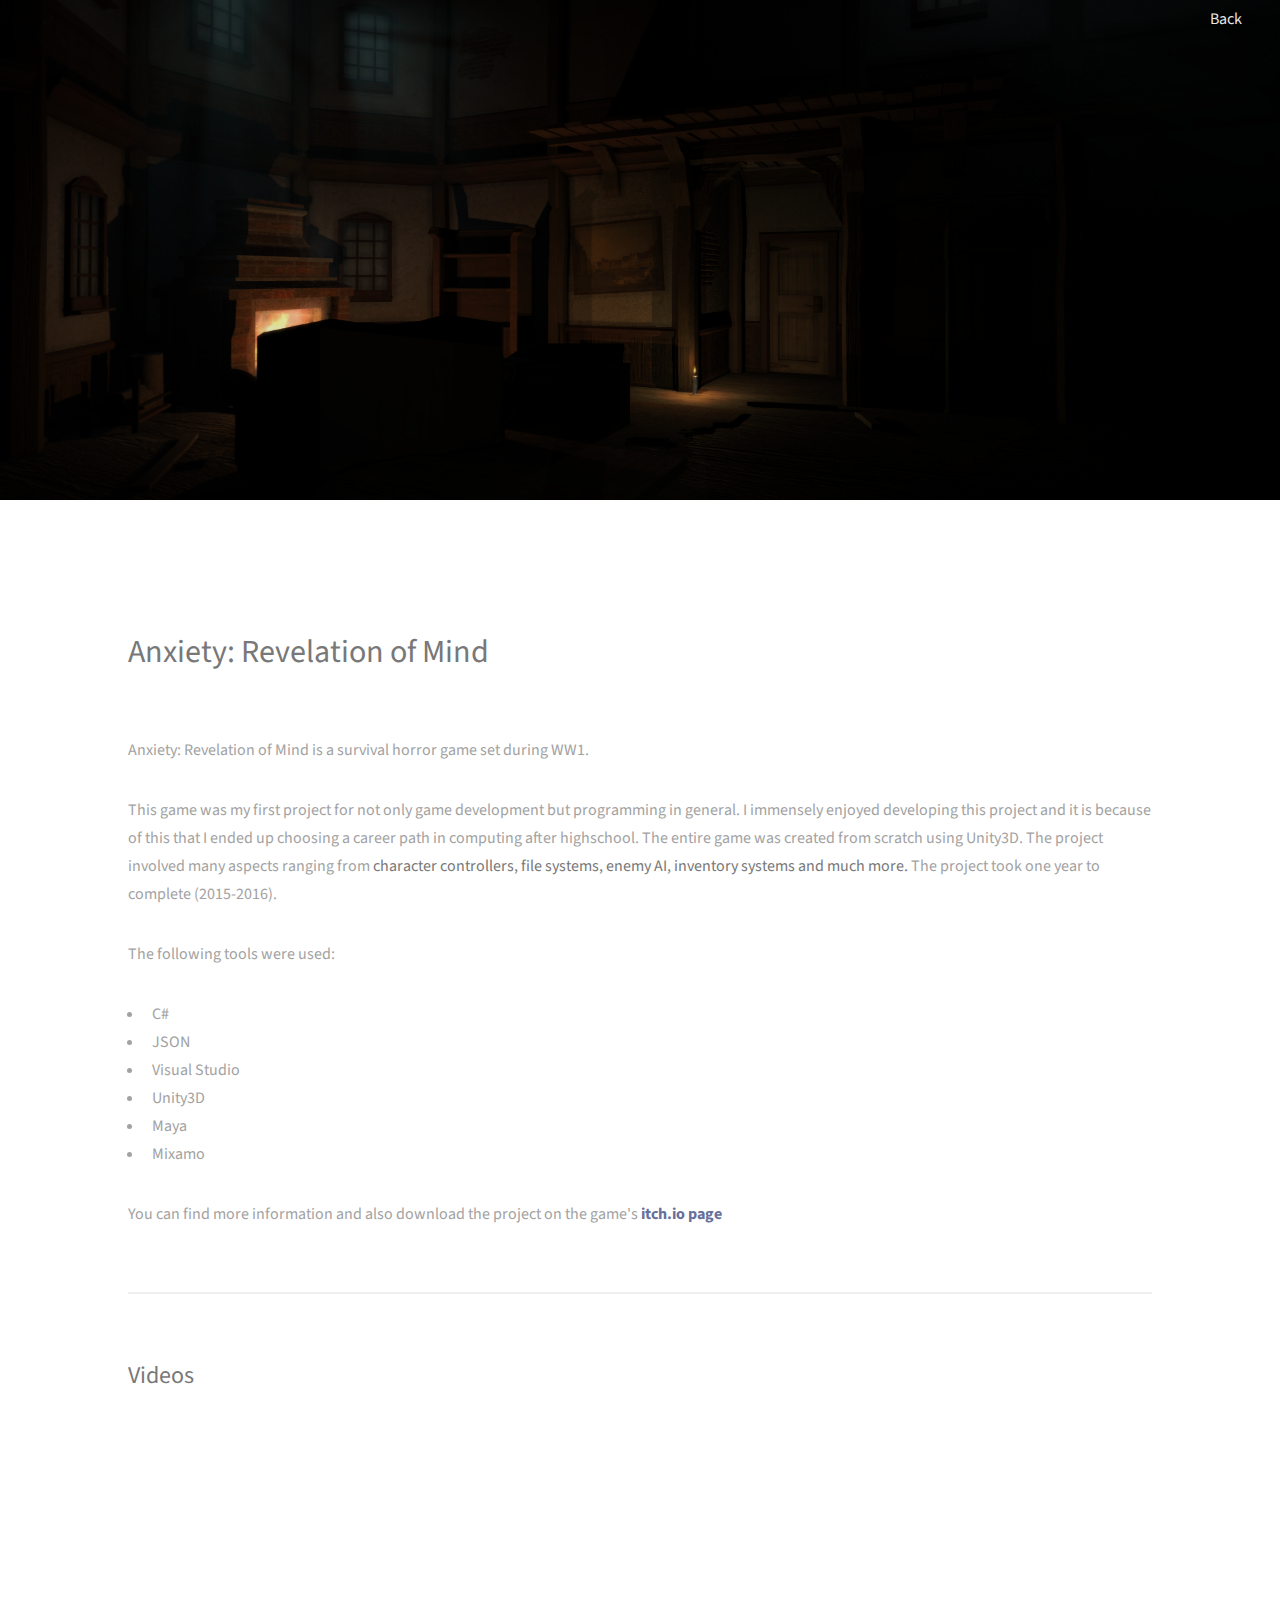
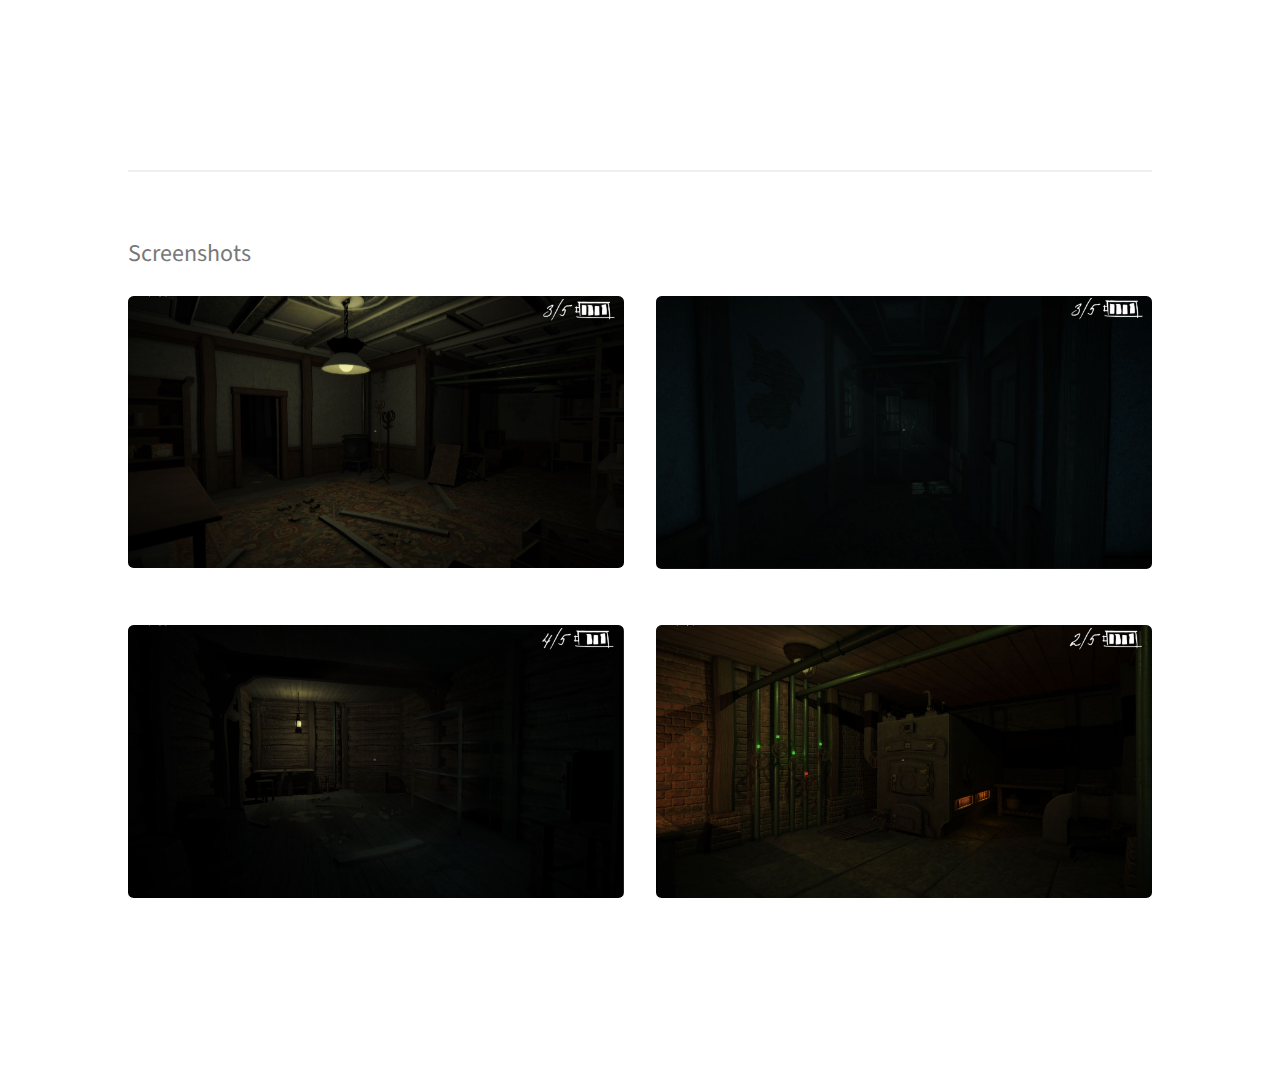
==== project_anxiety_game.html @ ed51b679 "first commit" ====
<!DOCTYPE HTML>
<html>
	<head>
		<title>Jason Rising | Anxiety Revelation of Mind</title>
		<link rel="icon" href="images/icon.png">
		<meta charset="utf-8" />
		<meta name="viewport" content="width=device-width, initial-scale=1, user-scalable=no" />
		<link rel="stylesheet" href="assets/css/main.css" />
		<noscript><link rel="stylesheet" href="assets/css/noscript.css" /></noscript>
	</head>

	<div id="topright">
		<a href="index.html" class="btn-back">Back</a>
	</div>

	<body class="is-preload">
		<!-- Wrapper -->
		<header id="header-project" style="background-image: url(images/projects/anxiety_banner.png);">
		</header>
			<div id="wrapper">
				<!-- Main -->
					<div id="main-project">
						<div class="inner">
							<h1>Anxiety: Revelation of Mind</h1>
							<span class="image main"><img src="images/pic13.jpg" alt="" /></span>
							<p>Anxiety: Revelation of Mind is a survival horror game set during WW1.</p>
							<p>This game was my first project for not only game development but programming in general. I immensely enjoyed developing this project and it is because of this that I ended up choosing a career path in computing after highschool. The entire game was created from scratch using Unity3D. The project involved many aspects ranging from <b>character controllers, file systems, enemy AI, inventory systems and much more.</b> The project took one year to complete (2015-2016).</p>
							<p>The following tools were used:</p>
							<ul>
								<li>C#</li>
								<li>JSON</li>
								<li>Visual Studio</li>
								<li>Unity3D</li>
								<li>Maya</li>
								<li>Mixamo</li>
							</ul>
							<p>You can find more information and also download the project on the game's <a class="link" href="https://sketch-729432.itch.io/anxiety-revelation-of-mind" >itch.io page</a></p>
							<!-- <iframe frameborder="0" src="https://itch.io/embed/170230?border_width=0&amp;fg_color=787878&amp;link_color=854848"  class="itchio-link"></iframe><a href="https://sketch-729432.itch.io/anxiety-revelation-of-mind"></a></iframe> -->
						</div>
						<section id="two">
							<h2>Videos</h2>
							<div class="grid">
								<div class="iframe-container">
										<iframe
										src="https://www.youtube.com/embed/OoUvYfuNVuo" 
										frameborder="0" 
										allow="accelerometer; autoplay; encrypted-media; gyroscope; picture-in-picture" 
										allowfullscreen>
									</iframe>	
								</div>
								<div class="iframe-container">
									<iframe
									src="https://www.youtube.com/embed/cVKqRjbJ4i8" 
									frameborder="0" 
									allow="accelerometer; autoplay; encrypted-media; gyroscope; picture-in-picture" 
									allowfullscreen>
								</iframe>	
							</div>
							</div>
						</section>

						<section id="two-view">
							<h2>Screenshots</h2>
							<div class="row">
								<article class="col-6 col-12-xsmall work-item">
									<a href="images/projects/anxiety_img1.jpg" class="image fit thumb"><img src="images/projects/anxiety_img1.jpg" alt="" /></a>
								</article>
								<article class="col-6 col-12-xsmall work-item">
									<a href="images/projects/anxiety_img2.jpg" class="image fit thumb"><img src="images/projects/anxiety_img2.jpg" alt="" /></a>
								</article>
								<article class="col-6 col-12-xsmall work-item">
									<a href="images/projects/anxiety_img3.jpg" class="image fit thumb"><img src="images/projects/anxiety_img3.jpg" alt="" /></a>
								</article>
								<article class="col-6 col-12-xsmall work-item">
									<a href="images/projects/anxiety_img4.jpg" class="image fit thumb"><img src="images/projects/anxiety_img4.jpg" alt="" /></a>
								</article>
							</div>
						</section>

					</div>


	<!-- Scripts -->
	<script src="assets/js/jquery.min.js"></script>
	<script src="assets/js/jquery.poptrox.min.js"></script>
	<script src="assets/js/browser.min.js"></script>
	<script src="assets/js/breakpoints.min.js"></script>
	<script src="assets/js/util.js"></script>
	<script src="assets/js/main.js"></script>

	</body>
</html>
---- assets/css/main.css ----
@import url("fontawesome-all.min.css");
@import url("https://fonts.googleapis.com/css?family=Source+Sans+Pro:400,400italic");

/*
	Strata by HTML5 UP
	html5up.net | @ajlkn
	Free for personal and commercial use under the CCA 3.0 license (html5up.net/license)
*/

html, body, div, span, applet, object,
iframe, h1, h2, h3, h4, h5, h6, p, blockquote,
pre, a, abbr, acronym, address, big, cite,
code, del, dfn, em, img, ins, kbd, q, s, samp,
small, strike, strong, sub, sup, tt, var, b,
u, i, center, dl, dt, dd, ol, ul, li, fieldset,
form, label, legend, table, caption, tbody,
tfoot, thead, tr, th, td, article, aside,
canvas, details, embed, figure, figcaption,
footer, header, hgroup, menu, nav, output, ruby,
section, summary, time, mark, audio, video {
	margin: 0;
	padding: 0;
	border: 0;
	font-size: 100%;
	font: inherit;
	vertical-align: baseline;}

article, aside, details, figcaption, figure,
footer, header, hgroup, menu, nav, section {
	display: block;}

body {
	line-height: 1;
}

ol, ul {
	list-style: none;
}

blockquote, q {
	quotes: none;
}

	blockquote:before, blockquote:after, q:before, q:after {
		content: '';
		content: none;
	}

table {
	border-collapse: collapse;
	border-spacing: 0;
}

body {
	-webkit-text-size-adjust: none;
}

mark {
	background-color: transparent;
	color: inherit;
}

input::-moz-focus-inner {
	border: 0;
	padding: 0;
}

input, select, textarea {
	-moz-appearance: none;
	-webkit-appearance: none;
	-ms-appearance: none;
	appearance: none;
}

/* Basic */

	html {
		box-sizing: border-box;
	}

	*, *:before, *:after {
		box-sizing: inherit;
	}

	body {
		background: #fff;
	}

		body.is-preload *, body.is-preload *:before, body.is-preload *:after {
			-moz-animation: none !important;
			-webkit-animation: none !important;
			-ms-animation: none !important;
			animation: none !important;
			-moz-transition: none !important;
			-webkit-transition: none !important;
			-ms-transition: none !important;
			transition: none !important;
		}

	body, input, select, textarea {
		color: #a2a2a2;
		font-family: "Source Sans Pro", Helvetica, sans-serif;
		font-size: 16pt;
		font-weight: 400;
		line-height: 1.75em;
	}

	a {
		-moz-transition: color 0.2s ease-in-out, border-color 0.2s ease-in-out;
		-webkit-transition: color 0.2s ease-in-out, border-color 0.2s ease-in-out;
		-ms-transition: color 0.2s ease-in-out, border-color 0.2s ease-in-out;
		transition: color 0.2s ease-in-out, border-color 0.2s ease-in-out;
		border-bottom: dotted 1px;
		color: #49bf9d;
		text-decoration: none;
	}

		a:hover {
			border-bottom-color: transparent;
			color: #49bf9d !important;
			text-decoration: none;
		}

	strong, b {
		color: #787878;
		font-weight: 400;
	}

	em, i {
		font-style: italic;
	}

	p {
		margin: 0 0 2em 0;
	}

	h1, h2, h3, h4, h5, h6 {
		color: #787878;
		font-weight: 400;
		line-height: 1em;
		margin: 0 0 1em 0;
	}

		h1 a, h2 a, h3 a, h4 a, h5 a, h6 a {
			color: inherit;
			text-decoration: none;
		}

	h1 {
		font-size: 2em;
		line-height: 1.5em;
	}

	h2 {
		font-size: 1.5em;
		line-height: 1.5em;
	}

	h3 {
		font-size: 1.25em;
		line-height: 1.5em;
	}

	h4 {
		font-size: 1.1em;
		line-height: 1.5em;
	}

	h5 {
		font-size: 0.9em;
		line-height: 1.5em;
	}

	h6 {
		font-size: 0.7em;
		line-height: 1.5em;
	}

	sub {
		font-size: 0.8em;
		position: relative;
		top: 0.5em;
	}

	sup {
		font-size: 0.8em;
		position: relative;
		top: -0.5em;
	}

	hr {
		border: 0;
		border-bottom: solid 2px #efefef;
		margin: 2em 0;
	}

		hr.major {
			margin: 3em 0;
		}

	blockquote {
		border-left: solid 6px #efefef;
		font-style: italic;
		margin: 0 0 2em 0;
		padding: 0.5em 0 0.5em 1.5em;
	}

	code {
		background: #f7f7f7;
		border-radius: 0.35em;
		border: solid 2px #efefef;
		font-family: "Courier New", monospace;
		font-size: 0.9em;
		margin: 0 0.25em;
		padding: 0.25em 0.65em;
	}

	pre {
		-webkit-overflow-scrolling: touch;
		font-family: "Courier New", monospace;
		font-size: 0.9em;
		margin: 0 0 2em 0;
	}

		pre code {
			display: block;
			line-height: 1.75em;
			padding: 1em 1.5em;
			overflow-x: auto;
		}

	.align-left {
		text-align: left;
	}

	.align-center {
		text-align: center;
	}

	.align-right {
		text-align: right;
	}

/* Container */

	.container {
		margin: 0 auto;
		max-width: calc(100% - 4em);
		width: 100%;
	}

		.container.xsmall {
			width: 25%;
		}

		.container.small {
			width: 50%;
		}

		.container.medium {
			width: 75%;
		}

		.container.large {
			width: 125%;
		}

		.container.xlarge {
			width: 150%;
		}

		.container.max {
			width: 100%;
		}

		@media screen and (max-width: 980px) {

			.container {
				width: 100% !important;
				max-width: 100% !important;
			}

		}

		@media screen and (max-width: 480px) {

			.container {
				max-width: calc(100% - 3em);
			}

		}

/* Row */

	.row {
		display: flex;
		flex-wrap: wrap;
		box-sizing: border-box;
		align-items: stretch;
	}

		.row > * {
			box-sizing: border-box;
		}

		.row.gtr-uniform > * > :last-child {
			margin-bottom: 0;
		}

		.row.aln-left {
			justify-content: flex-start;
		}

		.row.aln-center {
			justify-content: center;
		}

		.row.aln-right {
			justify-content: flex-end;
		}

		.row.aln-top {
			align-items: flex-start;
		}

		.row.aln-middle {
			align-items: center;
		}

		.row.aln-bottom {
			align-items: flex-end;
		}

		.row > .imp {
			order: -1;
		}

		.row > .col-1 {
			width: 8.33333%;
		}

		.row > .off-1 {
			margin-left: 8.33333%;
		}

		.row > .col-2 {
			width: 16.66667%;
		}

		.row > .off-2 {
			margin-left: 16.66667%;
		}

		.row > .col-3 {
			width: 25%;
		}

		.row > .off-3 {
			margin-left: 25%;
		}

		.row > .col-4 {
			width: 33.33333%;
		}

		.row > .off-4 {
			margin-left: 33.33333%;
		}

		.row > .col-5 {
			width: 41.66667%;
		}

		.row > .off-5 {
			margin-left: 41.66667%;
		}

		.row > .col-6 {
			width: 50%;
		}

		.row > .off-6 {
			margin-left: 50%;
		}

		.row > .col-7 {
			width: 58.33333%;
		}

		.row > .off-7 {
			margin-left: 58.33333%;
		}

		.row > .col-8 {
			width: 66.66667%;
		}

		.row > .off-8 {
			margin-left: 66.66667%;
		}

		.row > .col-9 {
			width: 75%;
		}

		.row > .off-9 {
			margin-left: 75%;
		}

		.row > .col-10 {
			width: 83.33333%;
		}

		.row > .off-10 {
			margin-left: 83.33333%;
		}

		.row > .col-11 {
			width: 91.66667%;
		}

		.row > .off-11 {
			margin-left: 91.66667%;
		}

		.row > .col-12 {
			width: 100%;
		}

		.row > .off-12 {
			margin-left: 100%;
		}

		.row.gtr-0 {
			margin-top: 0;
			margin-left: 0em;
		}

			.row.gtr-0 > * {
				padding: 0 0 0 0em;
			}

			.row.gtr-0.gtr-uniform {
				margin-top: 0em;
			}

				.row.gtr-0.gtr-uniform > * {
					padding-top: 0em;
				}

		.row.gtr-25 {
			margin-top: 0;
			margin-left: -0.625em;
		}

			.row.gtr-25 > * {
				padding: 0 0 0 0.625em;
			}

			.row.gtr-25.gtr-uniform {
				margin-top: -0.625em;
			}

				.row.gtr-25.gtr-uniform > * {
					padding-top: 0.625em;
				}

		.row.gtr-50 {
			margin-top: 0;
			margin-left: -1.25em;
		}

			.row.gtr-50 > * {
				padding: 0 0 0 1.25em;
			}

			.row.gtr-50.gtr-uniform {
				margin-top: -1.25em;
			}

				.row.gtr-50.gtr-uniform > * {
					padding-top: 1.25em;
				}

		.row {
			margin-top: 0;
			margin-left: -2.5em;
		}

			.row > * {
				padding: 0 0 0 2.5em;
			}

			.row.gtr-uniform {
				margin-top: -2.5em;
			}

				.row.gtr-uniform > * {
					padding-top: 2.5em;
				}

		.row.gtr-150 {
			margin-top: 0;
			margin-left: -3.75em;
		}

			.row.gtr-150 > * {
				padding: 0 0 0 3.75em;
			}

			.row.gtr-150.gtr-uniform {
				margin-top: -3.75em;
			}

				.row.gtr-150.gtr-uniform > * {
					padding-top: 3.75em;
				}

		.row.gtr-200 {
			margin-top: 0;
			margin-left: -5em;
		}

			.row.gtr-200 > * {
				padding: 0 0 0 5em;
			}

			.row.gtr-200.gtr-uniform {
				margin-top: -5em;
			}

				.row.gtr-200.gtr-uniform > * {
					padding-top: 5em;
				}

		@media screen and (max-width: 1800px) {

			.row {
				display: flex;
				flex-wrap: wrap;
				box-sizing: border-box;
				align-items: stretch;
			}

				.row > * {
					box-sizing: border-box;
				}

				.row.gtr-uniform > * > :last-child {
					margin-bottom: 0;
				}

				.row.aln-left {
					justify-content: flex-start;
				}

				.row.aln-center {
					justify-content: center;
				}

				.row.aln-right {
					justify-content: flex-end;
				}

				.row.aln-top {
					align-items: flex-start;
				}

				.row.aln-middle {
					align-items: center;
				}

				.row.aln-bottom {
					align-items: flex-end;
				}

				.row > .imp-xlarge {
					order: -1;
				}

				.row > .col-1-xlarge {
					width: 8.33333%;
				}

				.row > .off-1-xlarge {
					margin-left: 8.33333%;
				}

				.row > .col-2-xlarge {
					width: 16.66667%;
				}

				.row > .off-2-xlarge {
					margin-left: 16.66667%;
				}

				.row > .col-3-xlarge {
					width: 25%;
				}

				.row > .off-3-xlarge {
					margin-left: 25%;
				}

				.row > .col-4-xlarge {
					width: 33.33333%;
				}

				.row > .off-4-xlarge {
					margin-left: 33.33333%;
				}

				.row > .col-5-xlarge {
					width: 41.66667%;
				}

				.row > .off-5-xlarge {
					margin-left: 41.66667%;
				}

				.row > .col-6-xlarge {
					width: 50%;
				}

				.row > .off-6-xlarge {
					margin-left: 50%;
				}

				.row > .col-7-xlarge {
					width: 58.33333%;
				}

				.row > .off-7-xlarge {
					margin-left: 58.33333%;
				}

				.row > .col-8-xlarge {
					width: 66.66667%;
				}

				.row > .off-8-xlarge {
					margin-left: 66.66667%;
				}

				.row > .col-9-xlarge {
					width: 75%;
				}

				.row > .off-9-xlarge {
					margin-left: 75%;
				}

				.row > .col-10-xlarge {
					width: 83.33333%;
				}

				.row > .off-10-xlarge {
					margin-left: 83.33333%;
				}

				.row > .col-11-xlarge {
					width: 91.66667%;
				}

				.row > .off-11-xlarge {
					margin-left: 91.66667%;
				}

				.row > .col-12-xlarge {
					width: 100%;
				}

				.row > .off-12-xlarge {
					margin-left: 100%;
				}

				.row.gtr-0 {
					margin-top: 0;
					margin-left: 0em;
				}

					.row.gtr-0 > * {
						padding: 0 0 0 0em;
					}

					.row.gtr-0.gtr-uniform {
						margin-top: 0em;
					}

						.row.gtr-0.gtr-uniform > * {
							padding-top: 0em;
						}

				.row.gtr-25 {
					margin-top: 0;
					margin-left: -0.625em;
				}

					.row.gtr-25 > * {
						padding: 0 0 0 0.625em;
					}

					.row.gtr-25.gtr-uniform {
						margin-top: -0.625em;
					}

						.row.gtr-25.gtr-uniform > * {
							padding-top: 0.625em;
						}

				.row.gtr-50 {
					margin-top: 0;
					margin-left: -1.25em;
				}

					.row.gtr-50 > * {
						padding: 0 0 0 1.25em;
					}

					.row.gtr-50.gtr-uniform {
						margin-top: -1.25em;
					}

						.row.gtr-50.gtr-uniform > * {
							padding-top: 1.25em;
						}

				.row {
					margin-top: 0;
					margin-left: -2.5em;
				}

					.row > * {
						padding: 0 0 0 2.5em;
					}

					.row.gtr-uniform {
						margin-top: -2.5em;
					}

						.row.gtr-uniform > * {
							padding-top: 2.5em;
						}

				.row.gtr-150 {
					margin-top: 0;
					margin-left: -3.75em;
				}

					.row.gtr-150 > * {
						padding: 0 0 0 3.75em;
					}

					.row.gtr-150.gtr-uniform {
						margin-top: -3.75em;
					}

						.row.gtr-150.gtr-uniform > * {
							padding-top: 3.75em;
						}

				.row.gtr-200 {
					margin-top: 0;
					margin-left: -5em;
				}

					.row.gtr-200 > * {
						padding: 0 0 0 5em;
					}

					.row.gtr-200.gtr-uniform {
						margin-top: -5em;
					}

						.row.gtr-200.gtr-uniform > * {
							padding-top: 5em;
						}

		}

		@media screen and (max-width: 1280px) {

			.row {
				display: flex;
				flex-wrap: wrap;
				box-sizing: border-box;
				align-items: stretch;
			}

				.row > * {
					box-sizing: border-box;
				}

				.row.gtr-uniform > * > :last-child {
					margin-bottom: 0;
				}

				.row.aln-left {
					justify-content: flex-start;
				}

				.row.aln-center {
					justify-content: center;
				}

				.row.aln-right {
					justify-content: flex-end;
				}

				.row.aln-top {
					align-items: flex-start;
				}

				.row.aln-middle {
					align-items: center;
				}

				.row.aln-bottom {
					align-items: flex-end;
				}

				.row > .imp-large {
					order: -1;
				}

				.row > .col-1-large {
					width: 8.33333%;
				}

				.row > .off-1-large {
					margin-left: 8.33333%;
				}

				.row > .col-2-large {
					width: 16.66667%;
				}

				.row > .off-2-large {
					margin-left: 16.66667%;
				}

				.row > .col-3-large {
					width: 25%;
				}

				.row > .off-3-large {
					margin-left: 25%;
				}

				.row > .col-4-large {
					width: 33.33333%;
				}

				.row > .off-4-large {
					margin-left: 33.33333%;
				}

				.row > .col-5-large {
					width: 41.66667%;
				}

				.row > .off-5-large {
					margin-left: 41.66667%;
				}

				.row > .col-6-large {
					width: 50%;
				}

				.row > .off-6-large {
					margin-left: 50%;
				}

				.row > .col-7-large {
					width: 58.33333%;
				}

				.row > .off-7-large {
					margin-left: 58.33333%;
				}

				.row > .col-8-large {
					width: 66.66667%;
				}

				.row > .off-8-large {
					margin-left: 66.66667%;
				}

				.row > .col-9-large {
					width: 75%;
				}

				.row > .off-9-large {
					margin-left: 75%;
				}

				.row > .col-10-large {
					width: 83.33333%;
				}

				.row > .off-10-large {
					margin-left: 83.33333%;
				}

				.row > .col-11-large {
					width: 91.66667%;
				}

				.row > .off-11-large {
					margin-left: 91.66667%;
				}

				.row > .col-12-large {
					width: 100%;
				}

				.row > .off-12-large {
					margin-left: 100%;
				}

				.row.gtr-0 {
					margin-top: 0;
					margin-left: 0em;
				}

					.row.gtr-0 > * {
						padding: 0 0 0 0em;
					}

					.row.gtr-0.gtr-uniform {
						margin-top: 0em;
					}

						.row.gtr-0.gtr-uniform > * {
							padding-top: 0em;
						}

				.row.gtr-25 {
					margin-top: 0;
					margin-left: -0.5em;
				}

					.row.gtr-25 > * {
						padding: 0 0 0 0.5em;
					}

					.row.gtr-25.gtr-uniform {
						margin-top: -0.5em;
					}

						.row.gtr-25.gtr-uniform > * {
							padding-top: 0.5em;
						}

				.row.gtr-50 {
					margin-top: 0;
					margin-left: -1em;
				}

					.row.gtr-50 > * {
						padding: 0 0 0 1em;
					}

					.row.gtr-50.gtr-uniform {
						margin-top: -1em;
					}

						.row.gtr-50.gtr-uniform > * {
							padding-top: 1em;
						}

				.row {
					margin-top: 0;
					margin-left: -2em;
				}

					.row > * {
						padding: 0 0 0 2em;
					}

					.row.gtr-uniform {
						margin-top: -2em;
					}

						.row.gtr-uniform > * {
							padding-top: 2em;
						}

				.row.gtr-150 {
					margin-top: 0;
					margin-left: -3em;
				}

					.row.gtr-150 > * {
						padding: 0 0 0 3em;
					}

					.row.gtr-150.gtr-uniform {
						margin-top: -3em;
					}

						.row.gtr-150.gtr-uniform > * {
							padding-top: 3em;
						}

				.row.gtr-200 {
					margin-top: 0;
					margin-left: -4em;
				}

					.row.gtr-200 > * {
						padding: 0 0 0 4em;
					}

					.row.gtr-200.gtr-uniform {
						margin-top: -4em;
					}

						.row.gtr-200.gtr-uniform > * {
							padding-top: 4em;
						}

		}

		@media screen and (max-width: 980px) {

			.row {
				display: flex;
				flex-wrap: wrap;
				box-sizing: border-box;
				align-items: stretch;
			}

				.row > * {
					box-sizing: border-box;
				}

				.row.gtr-uniform > * > :last-child {
					margin-bottom: 0;
				}

				.row.aln-left {
					justify-content: flex-start;
				}

				.row.aln-center {
					justify-content: center;
				}

				.row.aln-right {
					justify-content: flex-end;
				}

				.row.aln-top {
					align-items: flex-start;
				}

				.row.aln-middle {
					align-items: center;
				}

				.row.aln-bottom {
					align-items: flex-end;
				}

				.row > .imp-medium {
					order: -1;
				}

				.row > .col-1-medium {
					width: 8.33333%;
				}

				.row > .off-1-medium {
					margin-left: 8.33333%;
				}

				.row > .col-2-medium {
					width: 16.66667%;
				}

				.row > .off-2-medium {
					margin-left: 16.66667%;
				}

				.row > .col-3-medium {
					width: 25%;
				}

				.row > .off-3-medium {
					margin-left: 25%;
				}

				.row > .col-4-medium {
					width: 33.33333%;
				}

				.row > .off-4-medium {
					margin-left: 33.33333%;
				}

				.row > .col-5-medium {
					width: 41.66667%;
				}

				.row > .off-5-medium {
					margin-left: 41.66667%;
				}

				.row > .col-6-medium {
					width: 50%;
				}

				.row > .off-6-medium {
					margin-left: 50%;
				}

				.row > .col-7-medium {
					width: 58.33333%;
				}

				.row > .off-7-medium {
					margin-left: 58.33333%;
				}

				.row > .col-8-medium {
					width: 66.66667%;
				}

				.row > .off-8-medium {
					margin-left: 66.66667%;
				}

				.row > .col-9-medium {
					width: 75%;
				}

				.row > .off-9-medium {
					margin-left: 75%;
				}

				.row > .col-10-medium {
					width: 83.33333%;
				}

				.row > .off-10-medium {
					margin-left: 83.33333%;
				}

				.row > .col-11-medium {
					width: 91.66667%;
				}

				.row > .off-11-medium {
					margin-left: 91.66667%;
				}

				.row > .col-12-medium {
					width: 100%;
				}

				.row > .off-12-medium {
					margin-left: 100%;
				}

				.row.gtr-0 {
					margin-top: 0;
					margin-left: 0em;
				}

					.row.gtr-0 > * {
						padding: 0 0 0 0em;
					}

					.row.gtr-0.gtr-uniform {
						margin-top: 0em;
					}

						.row.gtr-0.gtr-uniform > * {
							padding-top: 0em;
						}

				.row.gtr-25 {
					margin-top: 0;
					margin-left: -0.5em;
				}

					.row.gtr-25 > * {
						padding: 0 0 0 0.5em;
					}

					.row.gtr-25.gtr-uniform {
						margin-top: -0.5em;
					}

						.row.gtr-25.gtr-uniform > * {
							padding-top: 0.5em;
						}

				.row.gtr-50 {
					margin-top: 0;
					margin-left: -1em;
				}

					.row.gtr-50 > * {
						padding: 0 0 0 1em;
					}

					.row.gtr-50.gtr-uniform {
						margin-top: -1em;
					}

						.row.gtr-50.gtr-uniform > * {
							padding-top: 1em;
						}

				.row {
					margin-top: 0;
					margin-left: -2em;
				}

					.row > * {
						padding: 0 0 0 2em;
					}

					.row.gtr-uniform {
						margin-top: -2em;
					}

						.row.gtr-uniform > * {
							padding-top: 2em;
						}

				.row.gtr-150 {
					margin-top: 0;
					margin-left: -3em;
				}

					.row.gtr-150 > * {
						padding: 0 0 0 3em;
					}

					.row.gtr-150.gtr-uniform {
						margin-top: -3em;
					}

						.row.gtr-150.gtr-uniform > * {
							padding-top: 3em;
						}

				.row.gtr-200 {
					margin-top: 0;
					margin-left: -4em;
				}

					.row.gtr-200 > * {
						padding: 0 0 0 4em;
					}

					.row.gtr-200.gtr-uniform {
						margin-top: -4em;
					}

						.row.gtr-200.gtr-uniform > * {
							padding-top: 4em;
						}

		}

		@media screen and (max-width: 736px) {

			.row {
				display: flex;
				flex-wrap: wrap;
				box-sizing: border-box;
				align-items: stretch;
			}

				.row > * {
					box-sizing: border-box;
				}

				.row.gtr-uniform > * > :last-child {
					margin-bottom: 0;
				}

				.row.aln-left {
					justify-content: flex-start;
				}

				.row.aln-center {
					justify-content: center;
				}

				.row.aln-right {
					justify-content: flex-end;
				}

				.row.aln-top {
					align-items: flex-start;
				}

				.row.aln-middle {
					align-items: center;
				}

				.row.aln-bottom {
					align-items: flex-end;
				}

				.row > .imp-small {
					order: -1;
				}

				.row > .col-1-small {
					width: 8.33333%;
				}

				.row > .off-1-small {
					margin-left: 8.33333%;
				}

				.row > .col-2-small {
					width: 16.66667%;
				}

				.row > .off-2-small {
					margin-left: 16.66667%;
				}

				.row > .col-3-small {
					width: 25%;
				}

				.row > .off-3-small {
					margin-left: 25%;
				}

				.row > .col-4-small {
					width: 33.33333%;
				}

				.row > .off-4-small {
					margin-left: 33.33333%;
				}

				.row > .col-5-small {
					width: 41.66667%;
				}

				.row > .off-5-small {
					margin-left: 41.66667%;
				}

				.row > .col-6-small {
					width: 50%;
				}

				.row > .off-6-small {
					margin-left: 50%;
				}

				.row > .col-7-small {
					width: 58.33333%;
				}

				.row > .off-7-small {
					margin-left: 58.33333%;
				}

				.row > .col-8-small {
					width: 66.66667%;
				}

				.row > .off-8-small {
					margin-left: 66.66667%;
				}

				.row > .col-9-small {
					width: 75%;
				}

				.row > .off-9-small {
					margin-left: 75%;
				}

				.row > .col-10-small {
					width: 83.33333%;
				}

				.row > .off-10-small {
					margin-left: 83.33333%;
				}

				.row > .col-11-small {
					width: 91.66667%;
				}

				.row > .off-11-small {
					margin-left: 91.66667%;
				}

				.row > .col-12-small {
					width: 100%;
				}

				.row > .off-12-small {
					margin-left: 100%;
				}

				.row.gtr-0 {
					margin-top: 0;
					margin-left: 0em;
				}

					.row.gtr-0 > * {
						padding: 0 0 0 0em;
					}

					.row.gtr-0.gtr-uniform {
						margin-top: 0em;
					}

						.row.gtr-0.gtr-uniform > * {
							padding-top: 0em;
						}

				.row.gtr-25 {
					margin-top: 0;
					margin-left: -0.375em;
				}

					.row.gtr-25 > * {
						padding: 0 0 0 0.375em;
					}

					.row.gtr-25.gtr-uniform {
						margin-top: -0.375em;
					}

						.row.gtr-25.gtr-uniform > * {
							padding-top: 0.375em;
						}

				.row.gtr-50 {
					margin-top: 0;
					margin-left: -0.75em;
				}

					.row.gtr-50 > * {
						padding: 0 0 0 0.75em;
					}

					.row.gtr-50.gtr-uniform {
						margin-top: -0.75em;
					}

						.row.gtr-50.gtr-uniform > * {
							padding-top: 0.75em;
						}

				.row {
					margin-top: 0;
					margin-left: -1.5em;
				}

					.row > * {
						padding: 0 0 0 1.5em;
					}

					.row.gtr-uniform {
						margin-top: -1.5em;
					}

						.row.gtr-uniform > * {
							padding-top: 1.5em;
						}

				.row.gtr-150 {
					margin-top: 0;
					margin-left: -2.25em;
				}

					.row.gtr-150 > * {
						padding: 0 0 0 2.25em;
					}

					.row.gtr-150.gtr-uniform {
						margin-top: -2.25em;
					}

						.row.gtr-150.gtr-uniform > * {
							padding-top: 2.25em;
						}

				.row.gtr-200 {
					margin-top: 0;
					margin-left: -3em;
				}

					.row.gtr-200 > * {
						padding: 0 0 0 3em;
					}

					.row.gtr-200.gtr-uniform {
						margin-top: -3em;
					}

						.row.gtr-200.gtr-uniform > * {
							padding-top: 3em;
						}

		}

		@media screen and (max-width: 480px) {

			.row {
				display: flex;
				flex-wrap: wrap;
				box-sizing: border-box;
				align-items: stretch;
			}

				.row > * {
					box-sizing: border-box;
				}

				.row.gtr-uniform > * > :last-child {
					margin-bottom: 0;
				}

				.row.aln-left {
					justify-content: flex-start;
				}

				.row.aln-center {
					justify-content: center;
				}

				.row.aln-right {
					justify-content: flex-end;
				}

				.row.aln-top {
					align-items: flex-start;
				}

				.row.aln-middle {
					align-items: center;
				}

				.row.aln-bottom {
					align-items: flex-end;
				}

				.row > .imp-xsmall {
					order: -1;
				}

				.row > .col-1-xsmall {
					width: 8.33333%;
				}

				.row > .off-1-xsmall {
					margin-left: 8.33333%;
				}

				.row > .col-2-xsmall {
					width: 16.66667%;
				}

				.row > .off-2-xsmall {
					margin-left: 16.66667%;
				}

				.row > .col-3-xsmall {
					width: 25%;
				}

				.row > .off-3-xsmall {
					margin-left: 25%;
				}

				.row > .col-4-xsmall {
					width: 33.33333%;
				}

				.row > .off-4-xsmall {
					margin-left: 33.33333%;
				}

				.row > .col-5-xsmall {
					width: 41.66667%;
				}

				.row > .off-5-xsmall {
					margin-left: 41.66667%;
				}

				.row > .col-6-xsmall {
					width: 50%;
				}

				.row > .off-6-xsmall {
					margin-left: 50%;
				}

				.row > .col-7-xsmall {
					width: 58.33333%;
				}

				.row > .off-7-xsmall {
					margin-left: 58.33333%;
				}

				.row > .col-8-xsmall {
					width: 66.66667%;
				}

				.row > .off-8-xsmall {
					margin-left: 66.66667%;
				}

				.row > .col-9-xsmall {
					width: 75%;
				}

				.row > .off-9-xsmall {
					margin-left: 75%;
				}

				.row > .col-10-xsmall {
					width: 83.33333%;
				}

				.row > .off-10-xsmall {
					margin-left: 83.33333%;
				}

				.row > .col-11-xsmall {
					width: 91.66667%;
				}

				.row > .off-11-xsmall {
					margin-left: 91.66667%;
				}

				.row > .col-12-xsmall {
					width: 100%;
				}

				.row > .off-12-xsmall {
					margin-left: 100%;
				}

				.row.gtr-0 {
					margin-top: 0;
					margin-left: 0em;
				}

					.row.gtr-0 > * {
						padding: 0 0 0 0em;
					}

					.row.gtr-0.gtr-uniform {
						margin-top: 0em;
					}

						.row.gtr-0.gtr-uniform > * {
							padding-top: 0em;
						}

				.row.gtr-25 {
					margin-top: 0;
					margin-left: -0.375em;
				}

					.row.gtr-25 > * {
						padding: 0 0 0 0.375em;
					}

					.row.gtr-25.gtr-uniform {
						margin-top: -0.375em;
					}

						.row.gtr-25.gtr-uniform > * {
							padding-top: 0.375em;
						}

				.row.gtr-50 {
					margin-top: 0;
					margin-left: -0.75em;
				}

					.row.gtr-50 > * {
						padding: 0 0 0 0.75em;
					}

					.row.gtr-50.gtr-uniform {
						margin-top: -0.75em;
					}

						.row.gtr-50.gtr-uniform > * {
							padding-top: 0.75em;
						}

				.row {
					margin-top: 0;
					margin-left: -1.5em;
				}

					.row > * {
						padding: 0 0 0 1.5em;
					}

					.row.gtr-uniform {
						margin-top: -1.5em;
					}

						.row.gtr-uniform > * {
							padding-top: 1.5em;
						}

				.row.gtr-150 {
					margin-top: 0;
					margin-left: -2.25em;
				}

					.row.gtr-150 > * {
						padding: 0 0 0 2.25em;
					}

					.row.gtr-150.gtr-uniform {
						margin-top: -2.25em;
					}

						.row.gtr-150.gtr-uniform > * {
							padding-top: 2.25em;
						}

				.row.gtr-200 {
					margin-top: 0;
					margin-left: -3em;
				}

					.row.gtr-200 > * {
						padding: 0 0 0 3em;
					}

					.row.gtr-200.gtr-uniform {
						margin-top: -3em;
					}

						.row.gtr-200.gtr-uniform > * {
							padding-top: 3em;
						}

		}

/* Section/Article */

	section.special, article.special {
		text-align: center;
	}

	header p {
		color: #b2b2b2;
		position: relative;
		margin: 0 0 1.5em 0;
	}

	header h2 + p {
		font-size: 1.25em;
		margin-top: -1em;
		line-height: 1.5em;
	}

	header h3 + p {
		font-size: 1.1em;
		margin-top: -0.8em;
		line-height: 1.5em;
	}

	header h4 + p,
	header h5 + p,
	header h6 + p {
		font-size: 0.9em;
		margin-top: -0.6em;
		line-height: 1.5em;
	}

	header.major h2 {
		font-size: 2em;
	}

/* Form */

	form {
		margin: 0 0 2em 0;
	}

	label {
		color: #787878;
		display: block;
		font-size: 0.9em;
		font-weight: 400;
		margin: 0 0 1em 0;
	}

	input[type="text"],
	input[type="password"],
	input[type="email"],
	select,
	textarea {
		-moz-appearance: none;
		-webkit-appearance: none;
		-ms-appearance: none;
		appearance: none;
		background: #f7f7f7;
		border-radius: 0.35em;
		border: solid 2px transparent;
		color: inherit;
		display: block;
		outline: 0;
		padding: 0 0.75em;
		text-decoration: none;
		width: 100%;
	}

		input[type="text"]:invalid,
		input[type="password"]:invalid,
		input[type="email"]:invalid,
		select:invalid,
		textarea:invalid {
			box-shadow: none;
		}

		input[type="text"]:focus,
		input[type="password"]:focus,
		input[type="email"]:focus,
		select:focus,
		textarea:focus {
			border-color: #49bf9d;
		}

	select {
		background-image: url("data:image/svg+xml;charset=utf8,%3Csvg xmlns='http://www.w3.org/2000/svg' width='40' height='40' preserveAspectRatio='none' viewBox='0 0 40 40'%3E%3Cpath d='M9.4,12.3l10.4,10.4l10.4-10.4c0.2-0.2,0.5-0.4,0.9-0.4c0.3,0,0.6,0.1,0.9,0.4l3.3,3.3c0.2,0.2,0.4,0.5,0.4,0.9 c0,0.4-0.1,0.6-0.4,0.9L20.7,31.9c-0.2,0.2-0.5,0.4-0.9,0.4c-0.3,0-0.6-0.1-0.9-0.4L4.3,17.3c-0.2-0.2-0.4-0.5-0.4-0.9 c0-0.4,0.1-0.6,0.4-0.9l3.3-3.3c0.2-0.2,0.5-0.4,0.9-0.4S9.1,12.1,9.4,12.3z' fill='%23dfdfdf' /%3E%3C/svg%3E");
		background-size: 1.25rem;
		background-repeat: no-repeat;
		background-position: calc(100% - 1rem) center;
		height: 2.75em;
		padding-right: 2.75em;
		text-overflow: ellipsis;
	}

		select option {
			color: #787878;
			background: #fff;
		}

		select:focus::-ms-value {
			background-color: transparent;
		}

		select::-ms-expand {
			display: none;
		}

	input[type="text"],
	input[type="password"],
	input[type="email"],
	select {
		height: 2.75em;
	}

	textarea {
		padding: 0.75em;
	}

	input[type="checkbox"],
	input[type="radio"] {
		-moz-appearance: none;
		-webkit-appearance: none;
		-ms-appearance: none;
		appearance: none;
		display: block;
		float: left;
		margin-right: -2em;
		opacity: 0;
		width: 1em;
		z-index: -1;
	}

		input[type="checkbox"] + label,
		input[type="radio"] + label {
			text-decoration: none;
			color: #a2a2a2;
			cursor: pointer;
			display: inline-block;
			font-size: 1em;
			font-weight: 400;
			padding-left: 2.4em;
			padding-right: 0.75em;
			position: relative;
		}

			input[type="checkbox"] + label:before,
			input[type="radio"] + label:before {
				-moz-osx-font-smoothing: grayscale;
				-webkit-font-smoothing: antialiased;
				display: inline-block;
				font-style: normal;
				font-variant: normal;
				text-rendering: auto;
				line-height: 1;
				text-transform: none !important;
				font-family: 'Font Awesome 5 Free';
				font-weight: 900;
			}

			input[type="checkbox"] + label:before,
			input[type="radio"] + label:before {
				background: #f7f7f7;
				border-radius: 0.35em;
				border: solid 2px transparent;
				content: '';
				display: inline-block;
				font-size: 0.8em;
				height: 2.0625em;
				left: 0;
				line-height: 1.85625em;
				position: absolute;
				text-align: center;
				top: 0;
				width: 2.0625em;
			}

		input[type="checkbox"]:checked + label:before,
		input[type="radio"]:checked + label:before {
			background: #787878;
			border-color: #787878;
			color: #fff;
			content: '\f00c';
		}

		input[type="checkbox"]:focus + label:before,
		input[type="radio"]:focus + label:before {
			border-color: #49bf9d;
		}

	input[type="checkbox"] + label:before {
		border-radius: 0.35em;
	}

	input[type="radio"] + label:before {
		border-radius: 100%;
	}

	::-webkit-input-placeholder {
		color: #b2b2b2 !important;
		opacity: 1.0;
	}

	:-moz-placeholder {
		color: #b2b2b2 !important;
		opacity: 1.0;
	}

	::-moz-placeholder {
		color: #b2b2b2 !important;
		opacity: 1.0;
	}

	:-ms-input-placeholder {
		color: #b2b2b2 !important;
		opacity: 1.0;
	}

/* Box */

	.box {
		border-radius: 0.35em;
		border: solid 2px #efefef;
		margin-bottom: 2em;
		padding: 1.5em;
	}

		.box > :last-child,
		.box > :last-child > :last-child,
		.box > :last-child > :last-child > :last-child {
			margin-bottom: 0;
		}

		.box.alt {
			border: 0;
			border-radius: 0;
			padding: 0;
		}

/* Icon */

	.icon {
		text-decoration: none;
		border-bottom: none;
		position: relative;
	}

		.icon:before {
			-moz-osx-font-smoothing: grayscale;
			-webkit-font-smoothing: antialiased;
			display: inline-block;
			font-style: normal;
			font-variant: normal;
			text-rendering: auto;
			line-height: 1;
			text-transform: none !important;
			font-family: 'Font Awesome 5 Free';
			font-weight: 400;
		}

		.icon > .label {
			display: none;
		}

		.icon:before {
			line-height: inherit;
		}

		.icon.solid:before {
			font-weight: 900;
		}

		.icon.brands:before {
			font-family: 'Font Awesome 5 Brands';
		}

/* Image */

	.image {
		border-radius: 0.35em;
		border: 0;
		display: inline-block;
		position: relative;
	}

		.image:before {
			-moz-transition: opacity 0.2s ease-in-out;
			-webkit-transition: opacity 0.2s ease-in-out;
			-ms-transition: opacity 0.2s ease-in-out;
			transition: opacity 0.2s ease-in-out;
			/* background: url("images/overlay.png"); */
			border-radius: 0.35em;
			content: '';
			display: block;
			height: 100%;
			left: 0;
			opacity: 0.5;
			position: absolute;
			top: 0;
			width: 100%;
		}

		.image.thumb {
			text-align: center;
		}

			.image.thumb:after {
				-moz-transition: opacity 0.2s ease-in-out;
				-webkit-transition: opacity 0.2s ease-in-out;
				-ms-transition: opacity 0.2s ease-in-out;
				transition: opacity 0.2s ease-in-out;
				border-radius: 0.35em;
				border: solid 3px rgba(255, 255, 255, 0.5);
				color: #fff;
				content: 'View';
				display: inline-block;
				font-size: 0.8em;
				font-weight: 400;
				left: 50%;
				line-height: 2.25em;
				margin: -1.25em 0 0 -3em;
				opacity: 0;
				padding: 0 1.5em;
				position: absolute;
				text-align: center;
				text-decoration: none;
				top: 50%;
				white-space: nowrap;
			}

			.image.thumb:hover:after {
				opacity: 1.0;
			}

			.image.thumb:hover:before {
				background: url("images/overlay.png"), url("images/overlay.png");
				opacity: 1.0;
			}

		.image img {
			border-radius: 0.35em;
			display: block;
		}

		.image.left {
			float: left;
			margin: 0 1.5em 1em 0;
			top: 0.25em;
		}

		.image.right {
			float: right;
			margin: 0 0 1em 1.5em;
			top: 0.25em;
		}

		.image.left, .image.right {
			max-width: 40%;
		}

			.image.left img, .image.right img {
				width: 100%;
			}

		.image.fit {
			display: block;
			margin: 0 0 2em 0;
			width: 100%;
		}

			.image.fit img {
				width: 100%;
			}

		.image.avatar {
			border-radius: 100%;
		}

			.image.avatar:before {
				display: none;
			}

			.image.avatar img {
				border-radius: 100%;
				width: 100%;
			}

/* List */

	ol {
		list-style: decimal;
		margin: 0 0 2em 0;
		padding-left: 1.25em;
	}

		ol li {
			padding-left: 0.25em;
		}

	ul {
		list-style: disc;
		margin: 0 0 2em 0;
		padding-left: 1em;
	}

		ul li {
			padding-left: 0.5em;
		}

		ul.alt {
			list-style: none;
			padding-left: 0;
		}

			ul.alt li {
				border-top: solid 2px #efefef;
				padding: 0.5em 0;
			}

				ul.alt li:first-child {
					border-top: 0;
					padding-top: 0;
				}

	dl {
		margin: 0 0 2em 0;
	}

/* Icons */

	ul.icons {
		cursor: default;
		list-style: none;
		padding-left: 0;
	}

		ul.icons li {
			display: inline-block;
			padding: 0 1em 0 0;
		}

			ul.icons li:last-child {
				padding-right: 0;
			}

			ul.icons li .icon:before {
				font-size: 1.5em;
			}

/* Labeled Icons */

	ul.labeled-icons {
		list-style: none;
		padding: 0;
	}

		ul.labeled-icons li {
			line-height: 1.75em;
			margin: 1.5em 0 0 0;
			padding-left: 2.25em;
			position: relative;
		}

			ul.labeled-icons li:first-child {
				margin-top: 0;
			}

			ul.labeled-icons li a {
				color: inherit;
			}

			ul.labeled-icons li h3 {
				color: #b2b2b2;
				left: 0;
				position: absolute;
				text-align: center;
				top: 0;
				width: 1em;
			}

/* Actions */

	ul.actions {
		display: -moz-flex;
		display: -webkit-flex;
		display: -ms-flex;
		display: flex;
		cursor: default;
		list-style: none;
		margin-left: -1em;
		padding-left: 0;
	}

		ul.actions li {
			padding: 0 0 0 1em;
			vertical-align: middle;
		}

		ul.actions.special {
			-moz-justify-content: center;
			-webkit-justify-content: center;
			-ms-justify-content: center;
			justify-content: center;
			width: 100%;
			margin-left: 0;
		}

			ul.actions.special li:first-child {
				padding-left: 0;
			}

		ul.actions.stacked {
			-moz-flex-direction: column;
			-webkit-flex-direction: column;
			-ms-flex-direction: column;
			flex-direction: column;
			margin-left: 0;
		}

			ul.actions.stacked li {
				padding: 1.3em 0 0 0;
			}

				ul.actions.stacked li:first-child {
					padding-top: 0;
				}

		ul.actions.fit {
			width: calc(100% + 1em);
		}

			ul.actions.fit li {
				-moz-flex-grow: 1;
				-webkit-flex-grow: 1;
				-ms-flex-grow: 1;
				flex-grow: 1;
				-moz-flex-shrink: 1;
				-webkit-flex-shrink: 1;
				-ms-flex-shrink: 1;
				flex-shrink: 1;
				width: 100%;
			}

				ul.actions.fit li > * {
					width: 100%;
				}

			ul.actions.fit.stacked {
				width: 100%;
			}

		@media screen and (max-width: 480px) {

			ul.actions:not(.fixed) {
				-moz-flex-direction: column;
				-webkit-flex-direction: column;
				-ms-flex-direction: column;
				flex-direction: column;
				margin-left: 0;
				width: 100% !important;
			}

				ul.actions:not(.fixed) li {
					-moz-flex-grow: 1;
					-webkit-flex-grow: 1;
					-ms-flex-grow: 1;
					flex-grow: 1;
					-moz-flex-shrink: 1;
					-webkit-flex-shrink: 1;
					-ms-flex-shrink: 1;
					flex-shrink: 1;
					padding: 1em 0 0 0;
					text-align: center;
					width: 100%;
				}

					ul.actions:not(.fixed) li > * {
						width: 100%;
					}

					ul.actions:not(.fixed) li:first-child {
						padding-top: 0;
					}

					ul.actions:not(.fixed) li input[type="submit"],
					ul.actions:not(.fixed) li input[type="reset"],
					ul.actions:not(.fixed) li input[type="button"],
					ul.actions:not(.fixed) li button,
					ul.actions:not(.fixed) li .button {
						width: 100%;
					}

						ul.actions:not(.fixed) li input[type="submit"].icon:before,
						ul.actions:not(.fixed) li input[type="reset"].icon:before,
						ul.actions:not(.fixed) li input[type="button"].icon:before,
						ul.actions:not(.fixed) li button.icon:before,
						ul.actions:not(.fixed) li .button.icon:before {
							margin-left: -0.5em;
						}

		}

/* Table */

	.table-wrapper {
		-webkit-overflow-scrolling: touch;
		overflow-x: auto;
	}

	table {
		margin: 0 0 2em 0;
		width: 100%;
	}

		table tbody tr {
			border: solid 1px #efefef;
			border-left: 0;
			border-right: 0;
		}

			table tbody tr:nth-child(2n + 1) {
				background-color: #f7f7f7;
			}

		table td {
			padding: 0.75em 0.75em;
		}

		table th {
			color: #787878;
			font-size: 0.9em;
			font-weight: 400;
			padding: 0 0.75em 0.75em 0.75em;
			text-align: left;
		}

		table thead {
			border-bottom: solid 2px #efefef;
		}

		table tfoot {
			border-top: solid 2px #efefef;
		}

		table.alt {
			border-collapse: separate;
		}

			table.alt tbody tr td {
				border: solid 2px #efefef;
				border-left-width: 0;
				border-top-width: 0;
			}

				table.alt tbody tr td:first-child {
					border-left-width: 2px;
				}

			table.alt tbody tr:first-child td {
				border-top-width: 2px;
			}

			table.alt thead {
				border-bottom: 0;
			}

			table.alt tfoot {
				border-top: 0;
			}

/* Button */

	input[type="submit"],
	input[type="reset"],
	input[type="button"],
	.button {
		-moz-appearance: none;
		-webkit-appearance: none;
		-ms-appearance: none;
		appearance: none;
		-moz-transition: background-color 0.2s ease-in-out, color 0.2s ease-in-out, border-color 0.2s ease-in-out;
		-webkit-transition: background-color 0.2s ease-in-out, color 0.2s ease-in-out, border-color 0.2s ease-in-out;
		-ms-transition: background-color 0.2s ease-in-out, color 0.2s ease-in-out, border-color 0.2s ease-in-out;
		transition: background-color 0.2s ease-in-out, color 0.2s ease-in-out, border-color 0.2s ease-in-out;
		background-color: transparent;
		border-radius: 0.35em;
		border: solid 3px #efefef;
		color: #787878 !important;
		cursor: pointer;
		display: inline-block;
		font-weight: 400;
		height: 3.15em;
		height: calc(2.75em + 6px);
		line-height: 2.75em;
		min-width: 10em;
		padding: 0 1.5em;
		text-align: center;
		text-decoration: none;
		white-space: nowrap;
	}

		input[type="submit"]:hover,
		input[type="reset"]:hover,
		input[type="button"]:hover,
		.button:hover {
			border-color: #49bf9d;
			color: #49bf9d !important;
		}

		input[type="submit"]:active,
		input[type="reset"]:active,
		input[type="button"]:active,
		.button:active {
			background-color: rgba(73, 191, 157, 0.1);
			border-color: #49bf9d;
			color: #49bf9d !important;
		}

		input[type="submit"].icon,
		input[type="reset"].icon,
		input[type="button"].icon,
		.button.icon {
			padding-left: 1.35em;
		}

			input[type="submit"].icon:before,
			input[type="reset"].icon:before,
			input[type="button"].icon:before,
			.button.icon:before {
				margin-right: 0.5em;
			}

		input[type="submit"].fit,
		input[type="reset"].fit,
		input[type="button"].fit,
		.button.fit {
			min-width: 0;
			width: 100%;
		}

		input[type="submit"].small,
		input[type="reset"].small,
		input[type="button"].small,
		.button.small {
			font-size: 0.8em;
		}

		input[type="submit"].large,
		input[type="reset"].large,
		input[type="button"].large,
		.button.large {
			font-size: 1.35em;
		}

		input[type="submit"].primary,
		input[type="reset"].primary,
		input[type="button"].primary,
		.button.primary {
			background-color: #49bf9d;
			border-color: #49bf9d;
			color: #ffffff !important;
		}

			input[type="submit"].primary:hover,
			input[type="reset"].primary:hover,
			input[type="button"].primary:hover,
			.button.primary:hover {
				background-color: #5cc6a7;
				border-color: #5cc6a7;
			}

			input[type="submit"].primary:active,
			input[type="reset"].primary:active,
			input[type="button"].primary:active,
			.button.primary:active {
				background-color: #3eb08f;
				border-color: #3eb08f;
			}

		input[type="submit"].disabled, input[type="submit"]:disabled,
		input[type="reset"].disabled,
		input[type="reset"]:disabled,
		input[type="button"].disabled,
		input[type="button"]:disabled,
		.button.disabled,
		.button:disabled {
			background-color: #e7e7e7 !important;
			border-color: #e7e7e7 !important;
			color: #b2b2b2 !important;
			cursor: default;
		}

/* Work Item */

	.work-item {
		margin: 0 0 2em 0;
	}

		.work-item .image {
			margin: 0 0 1.5em 0;
		}

		.work-item h3 {
			font-size: 1em;
			margin: 0 0 0.5em 0;
		}

		.work-item p {
			font-size: 0.8em;
			line-height: 1.5em;
			margin: 0;
		}

/* Header */

	#header {
		display: -moz-flex;
		display: -webkit-flex;
		display: -ms-flex;
		display: flex;
		-moz-flex-direction: column;
		-webkit-flex-direction: column;
		-ms-flex-direction: column;
		flex-direction: column;
		-moz-align-items: -moz-flex-end;
		-webkit-align-items: -webkit-flex-end;
		-ms-align-items: -ms-flex-end;
		align-items: flex-end;
		-moz-justify-content: space-between;
		-webkit-justify-content: space-between;
		-ms-justify-content: space-between;
		justify-content: space-between;
		background-color: #7f8ac7;
		background-attachment: scroll,								scroll;
		background-image: url("images/overlay.png"), url("../../images/bg.png");
		background-position: top left,							top left;
		background-repeat: repeat,								no-repeat;
		background-size: cover,								fill; /*orignal 250%*/
		color: rgba(255, 255, 255, 0.5);
		height: 100%;
		left: 0;
		padding: 8em 4em;
		position: fixed;
		text-align: right;
		top: 0;
		width: 35%;
	}

		#header > * {
			-moz-flex-shrink: 0;
			-webkit-flex-shrink: 0;
			-ms-flex-shrink: 0;
			flex-shrink: 0;
			width: 100%;
		}

		#header > .inner {
			-moz-flex-grow: 1;
			-webkit-flex-grow: 1;
			-ms-flex-grow: 1;
			flex-grow: 1;
			margin: 0 0 2em 0;
		}

		#header strong, #header b {
			color: #ffffff;
		}

		#header h2, #header h3, #header h4, #header h5, #header h6 {
			color: #ffffff;
		}

		#header h1 {
			color: rgba(255, 255, 255, 0.5);
			font-size: 1.35em;
			line-height: 1.75em;
			margin: 0;
		}

		#header .image.avatar {
			margin: 0 0 1em 0;
			width: 6.25em;
		}

/* Footer */

	#footer .icons {
		margin: 1em 0 0 0;
	}

		#footer .icons a {
			color: rgba(255, 255, 255, 0.4);
		}

	#footer .copyright {
		color: rgba(255, 255, 255, 0.4);
		font-size: 0.8em;
		list-style: none;
		margin: 1em 0 0 0;
		padding: 0;
	}

		#footer .copyright li {
			border-left: solid 1px rgba(255, 255, 255, 0.25);
			display: inline-block;
			line-height: 1em;
			margin-left: 0.75em;
			padding-left: 0.75em;
		}

			#footer .copyright li:first-child {
				border-left: 0;
				margin-left: 0;
				padding-left: 0;
			}

			#footer .copyright li a {
				color: inherit;
			}

/* Main */

	#main {
		margin-left: 35%;
		max-width: 54em;
		padding: 8em 4em 4em 4em;
		width: calc(100% - 35%);
	}

		#main > section {
			border-top: solid 2px #efefef;
			margin: 4em 0 0 0;
			padding: 4em 0 0 0;
		}

			#main > section:first-child {
				border-top: 0;
				margin-top: 0;
				padding-top: 0;
			}

/* Poptrox */

	@-moz-keyframes spin {
		0% {
			-moz-transform: rotate(0deg);
			-webkit-transform: rotate(0deg);
			-ms-transform: rotate(0deg);
			transform: rotate(0deg);
		}

		100% {
			-moz-transform: rotate(360deg);
			-webkit-transform: rotate(360deg);
			-ms-transform: rotate(360deg);
			transform: rotate(360deg);
		}
	}

	@-webkit-keyframes spin {
		0% {
			-moz-transform: rotate(0deg);
			-webkit-transform: rotate(0deg);
			-ms-transform: rotate(0deg);
			transform: rotate(0deg);
		}

		100% {
			-moz-transform: rotate(360deg);
			-webkit-transform: rotate(360deg);
			-ms-transform: rotate(360deg);
			transform: rotate(360deg);
		}
	}

	@-ms-keyframes spin {
		0% {
			-moz-transform: rotate(0deg);
			-webkit-transform: rotate(0deg);
			-ms-transform: rotate(0deg);
			transform: rotate(0deg);
		}

		100% {
			-moz-transform: rotate(360deg);
			-webkit-transform: rotate(360deg);
			-ms-transform: rotate(360deg);
			transform: rotate(360deg);
		}
	}

	@keyframes spin {
		0% {
			-moz-transform: rotate(0deg);
			-webkit-transform: rotate(0deg);
			-ms-transform: rotate(0deg);
			transform: rotate(0deg);
		}

		100% {
			-moz-transform: rotate(360deg);
			-webkit-transform: rotate(360deg);
			-ms-transform: rotate(360deg);
			transform: rotate(360deg);
		}
	}

	.poptrox-popup {
		-moz-box-sizing: content-box;
		-webkit-box-sizing: content-box;
		-ms-box-sizing: content-box;
		box-sizing: content-box;
		-webkit-tap-highlight-color: rgba(255, 255, 255, 0);
		background: #fff;
		border-radius: 0.35em;
		box-shadow: 0 0.1em 0.15em 0 rgba(0, 0, 0, 0.15);
		overflow: hidden;
		padding-bottom: 3em;
	}

		.poptrox-popup .loader {
			text-decoration: none;
			-moz-animation: spin 1s linear infinite;
			-webkit-animation: spin 1s linear infinite;
			-ms-animation: spin 1s linear infinite;
			animation: spin 1s linear infinite;
			font-size: 1.5em;
			height: 1em;
			left: 50%;
			line-height: 1em;
			margin: -0.5em 0 0 -0.5em;
			position: absolute;
			top: 50%;
			width: 1em;
		}

			.poptrox-popup .loader:before {
				-moz-osx-font-smoothing: grayscale;
				-webkit-font-smoothing: antialiased;
				display: inline-block;
				font-style: normal;
				font-variant: normal;
				text-rendering: auto;
				line-height: 1;
				text-transform: none !important;
				font-family: 'Font Awesome 5 Free';
				font-weight: 900;
			}

			.poptrox-popup .loader:before {
				content: '\f1ce';
			}

		.poptrox-popup .caption {
			background: #fff;
			bottom: 0;
			cursor: default;
			font-size: 0.9em;
			height: 3em;
			left: 0;
			line-height: 2.8em;
			position: absolute;
			text-align: center;
			width: 100%;
			z-index: 1;
		}

		.poptrox-popup .nav-next,
		.poptrox-popup .nav-previous {
			text-decoration: none;
			-moz-transition: opacity 0.2s ease-in-out;
			-webkit-transition: opacity 0.2s ease-in-out;
			-ms-transition: opacity 0.2s ease-in-out;
			transition: opacity 0.2s ease-in-out;
			-webkit-tap-highlight-color: rgba(255, 255, 255, 0);
			background: rgba(0, 0, 0, 0.01);
			cursor: pointer;
			height: 100%;
			opacity: 0;
			position: absolute;
			top: 0;
			width: 50%;
		}

			.poptrox-popup .nav-next:before,
			.poptrox-popup .nav-previous:before {
				-moz-osx-font-smoothing: grayscale;
				-webkit-font-smoothing: antialiased;
				display: inline-block;
				font-style: normal;
				font-variant: normal;
				text-rendering: auto;
				line-height: 1;
				text-transform: none !important;
				font-family: 'Font Awesome 5 Free';
				font-weight: 900;
			}

			.poptrox-popup .nav-next:before,
			.poptrox-popup .nav-previous:before {
				color: #fff;
				font-size: 2.5em;
				height: 1em;
				line-height: 1em;
				margin-top: -0.75em;
				position: absolute;
				text-align: center;
				top: 50%;
				width: 1.5em;
			}

		.poptrox-popup .nav-next {
			right: 0;
		}

			.poptrox-popup .nav-next:before {
				content: '\f105';
				right: 0;
			}

		.poptrox-popup .nav-previous {
			left: 0;
		}

			.poptrox-popup .nav-previous:before {
				content: '\f104';
				left: 0;
			}

		.poptrox-popup .closer {
			text-decoration: none;
			-moz-transition: opacity 0.2s ease-in-out;
			-webkit-transition: opacity 0.2s ease-in-out;
			-ms-transition: opacity 0.2s ease-in-out;
			transition: opacity 0.2s ease-in-out;
			-webkit-tap-highlight-color: rgba(255, 255, 255, 0);
			color: #fff;
			height: 4em;
			line-height: 4em;
			opacity: 0;
			position: absolute;
			right: 0;
			text-align: center;
			top: 0;
			width: 4em;
			z-index: 2;
		}

			.poptrox-popup .closer:before {
				-moz-osx-font-smoothing: grayscale;
				-webkit-font-smoothing: antialiased;
				display: inline-block;
				font-style: normal;
				font-variant: normal;
				text-rendering: auto;
				line-height: 1;
				text-transform: none !important;
				font-family: 'Font Awesome 5 Free';
				font-weight: 900;
			}

			.poptrox-popup .closer:before {
				-moz-box-sizing: content-box;
				-webkit-box-sizing: content-box;
				-ms-box-sizing: content-box;
				box-sizing: content-box;
				border-radius: 100%;
				border: solid 3px rgba(255, 255, 255, 0.5);
				content: '\f00d';
				display: block;
				font-size: 1em;
				height: 1.75em;
				left: 50%;
				line-height: 1.75em;
				margin: -0.875em 0 0 -0.875em;
				position: absolute;
				top: 50%;
				width: 1.75em;
			}

		.poptrox-popup:hover .nav-next,
		.poptrox-popup:hover .nav-previous {
			opacity: 0.5;
		}

			.poptrox-popup:hover .nav-next:hover,
			.poptrox-popup:hover .nav-previous:hover {
				opacity: 1.0;
			}

		.poptrox-popup:hover .closer {
			opacity: 0.5;
		}

			.poptrox-popup:hover .closer:hover {
				opacity: 1.0;
			}

/* Touch */

	body.is-touch .image.thumb:before {
		opacity: 0.5 !important;
	}

	body.is-touch .image.thumb:after {
		display: none !important;
	}

	body.is-touch #header {
		background-attachment: scroll;
		background-size: auto, cover;
	}

	body.is-touch .poptrox-popup .nav-next,
	body.is-touch .poptrox-popup .nav-previous,
	body.is-touch .poptrox-popup .closer {
		opacity: 1.0 !important;
	}

/* XLarge */

	@media screen and (max-width: 1800px) {

		/* Basic */

			body, input, select, textarea {
				font-size: 12pt;
			}

	}

/* Large */

	@media screen and (max-width: 1280px) {

		/* Header */

			#header {
				padding: 6em 3em 3em 3em;
				width: 30%;
			}

				#header h1 {
					font-size: 1.25em;
				}

					#header h1 br {
						display: none;
					}

				#header > .inner {
					margin-bottom: 0;
				}

		/* Footer */

			#footer .copyright li {
				border-left-width: 0;
				display: block;
				line-height: 2.25em;
				margin-left: 0;
				padding-left: 0;
			}

		/* Main */

			#main {
				margin-left: 30%;
				max-width: none;
				padding: 6em 3em 3em 3em;
				width: calc(100% - 30%);
			}

	}

/* Medium */

	@media screen and (max-width: 980px) {

		/* Basic */

			h1 br, h2 br, h3 br, h4 br, h5 br, h6 br {
				display: none;
			}

		/* List */

			ul.icons li .icon {
				font-size: 1.25em;
			}

		/* Header */

			#header {
				background-attachment: scroll;
				background-position: top left, center center;
				background-size: auto,		cover;
				left: auto;
				padding: 6em 4em;
				position: relative;
				text-align: center;
				top: auto;
				width: 100%;
				display: block;
			}

				#header h1 {
					font-size: 1.75em;
				}

					#header h1 br {
						display: inline;
					}

		/* Footer */

			#footer {
				background-attachment: scroll;
				background-color: #1f1815;
				background-image: url("images/overlay.png"), url("../../images/docklands.jpg");
				background-position: top left,						center;
				background-repeat: repeat,							no-repeat;
				background-size: auto,							300%;
				bottom: auto;
				left: auto;
				padding: 4em 4em 6em 4em;
				position: relative;
				text-align: center;
				width: 100%;
			}

				#footer .icons {
					margin: 0 0 1em 0;
				}

				#footer .copyright {
					margin: 0 0 1em 0;
				}

					#footer .copyright li {
						border-left-width: 1px;
						display: inline-block;
						line-height: 1em;
						margin-left: 0.75em;
						padding-left: 0.75em;
					}

		/* Main */

			#main {
				margin: 0;
				padding: 6em 4em;
				width: 100%;
			}

	}

/* Small */

	@media screen and (max-width: 736px) {

		/* Basic */

			h1 {
				font-size: 1.5em;
			}

			h2 {
				font-size: 1.2em;
			}

			h3 {
				font-size: 1em;
			}

		/* Section/Article */

			section.special, article.special {
				text-align: center;
			}

			header.major h2 {
				font-size: 1.35em;
			}

		/* List */

			ul.labeled-icons li {
				padding-left: 2em;
			}

				ul.labeled-icons li h3 {
					line-height: 1.75em;
				}

		/* Header */

			#header {
				padding: 2.25em 1.5em;
			}

				#header h1 {
					font-size: 1.35em;
				}

		/* Footer */

			#footer {
				padding: 2.25em 1.5em;
			}

		/* Main */

			#main {
				padding: 2.25em 1.5em 0.25em 1.5em;
			}

				#main > section {
					margin: 2.25em 0 0 0;
					padding: 2.25em 0 0 0;
				}

		/* Poptrox */

			.poptrox-popup {
				border-radius: 0;
			}

				.poptrox-popup .nav-next:before,
				.poptrox-popup .nav-previous:before {
					margin-top: -1em;
				}

	}

/* XSmall */

	@media screen and (max-width: 480px) {

		/* Header */

			#header {
				padding: 4.5em 1.5em;
			}

				#header h1 br {
					display: none;
				}

		/* Footer */

			#footer .copyright li {
				border-left-width: 0;
				display: block;
				line-height: 2.25em;
				margin-left: 0;
				padding-left: 0;
			}

	}

/*	Custom	*/

#topright {
	position: absolute;
	display: block;
	text-decoration: none;
	padding: 0;
	margin: 0;
	top: 5px;
	right: 70px;
}

#topright .btn-back{
	position: absolute;
	border-bottom: none;
	color: #e6e6e6;
	outline: black;
}

/*	Header-Project	*/
#header-project {
	display: flex; 
	overflow: hidden;
	padding: 250px 50px;
	background-color: #dbdbdb;
	background-position: center center;
	background-repeat: no-repeat;
	background-size: cover; 
	
}

@media screen and (max-width: 1024px) {

	#header-project {
		padding: 15% 50px;
	}
}


/* Main-Project */

#main-project {
	padding: 10% 10% 10% 10%;
}

	#main-project > section {
		border-top: solid 2px #efefef;
		margin: 4em 0 0 0;
		padding: 4em 0 0 0;
	}

		#main-project > section:first-child {
			border-top: 0;
			margin-top: 0;
			padding-top: 0;
		}

.grid{
	display: grid;
	grid-template-columns: 1fr 1fr;

}

@media screen and (max-width: 480px) {

	.grid{
		grid-template-columns: 1fr;	
	}
}

.iframe-container {
	overflow: hidden;
	padding-top: 56.25%;
	position: relative;
  }

.iframe-container iframe {
	padding: 5%;
	border: 0;
	height: 100%;
	left: 0;
	position: absolute;
	top: 0;
	width: 100%;
 }


.link{
	font-weight: bold;
	border-bottom: none;
	color: rgb(103, 112, 155);
}


.itchio-link{
	width: 550px;
	height: 165px;

}
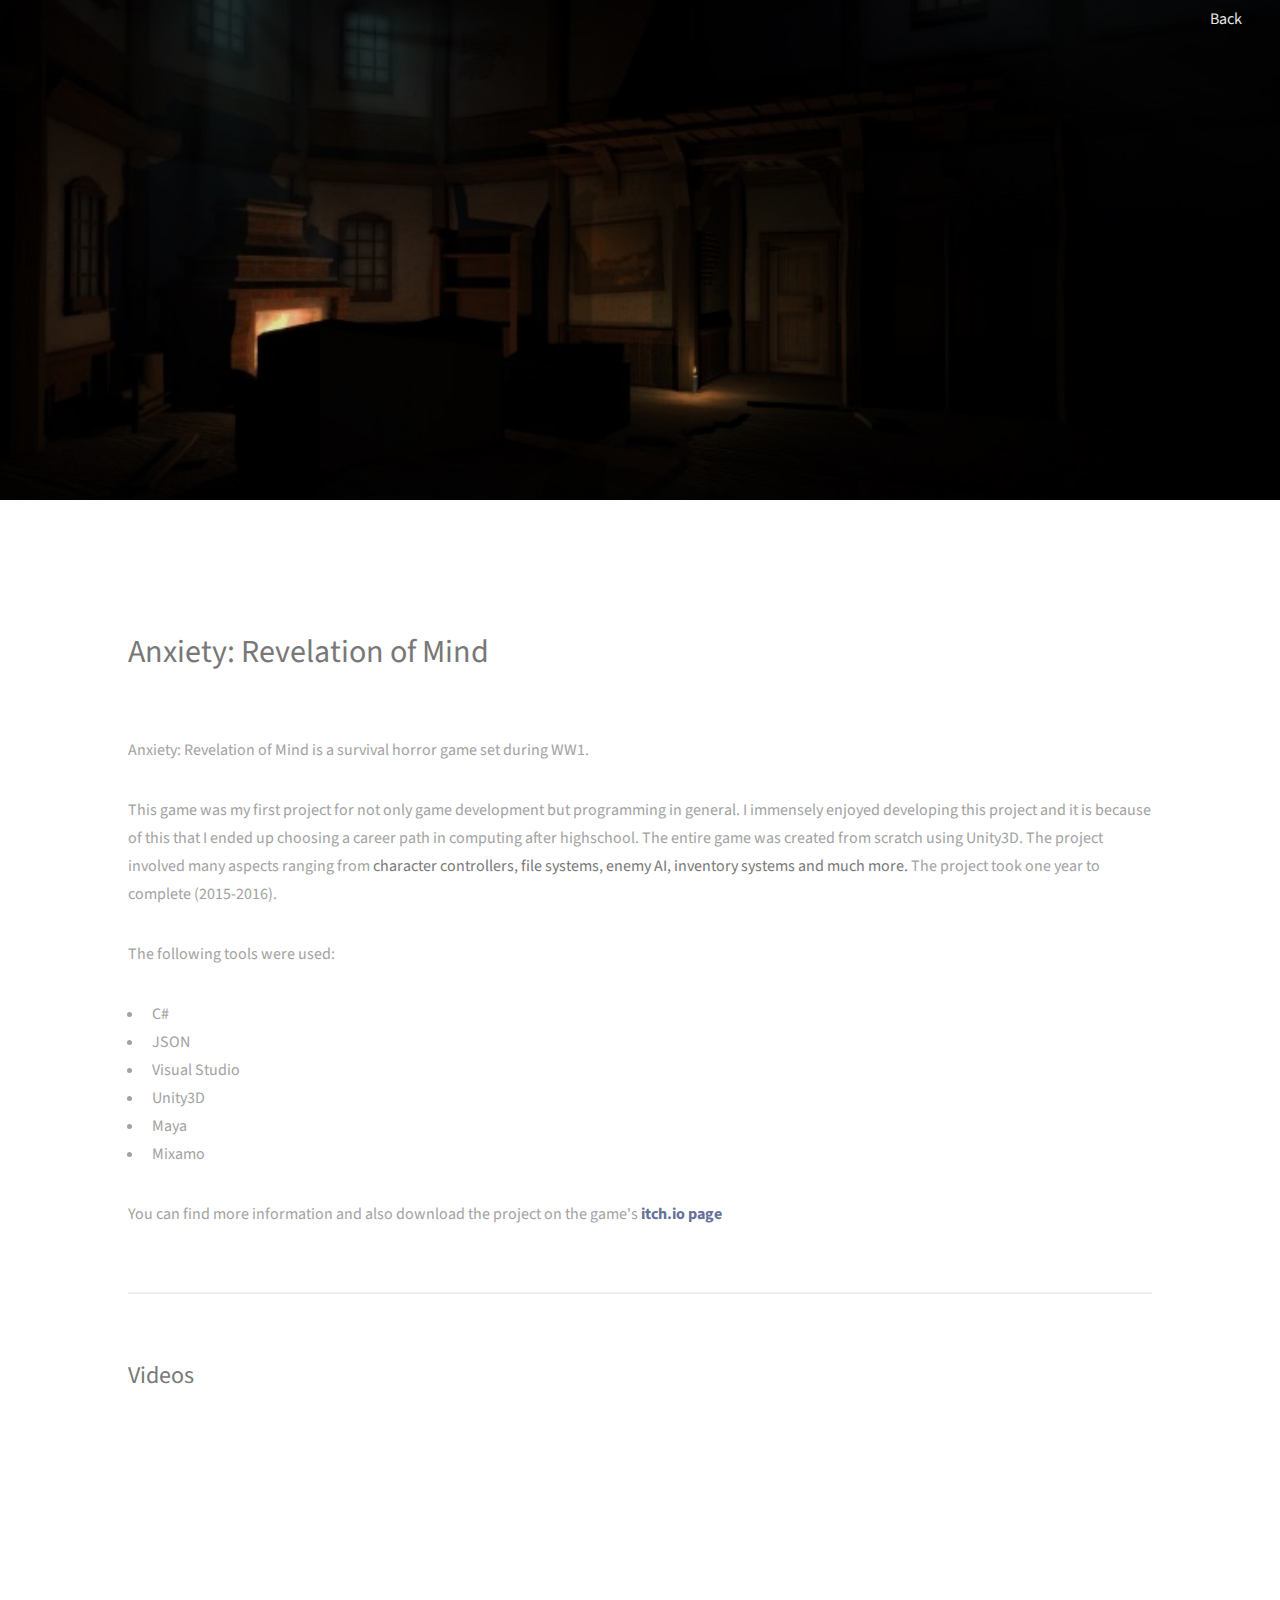
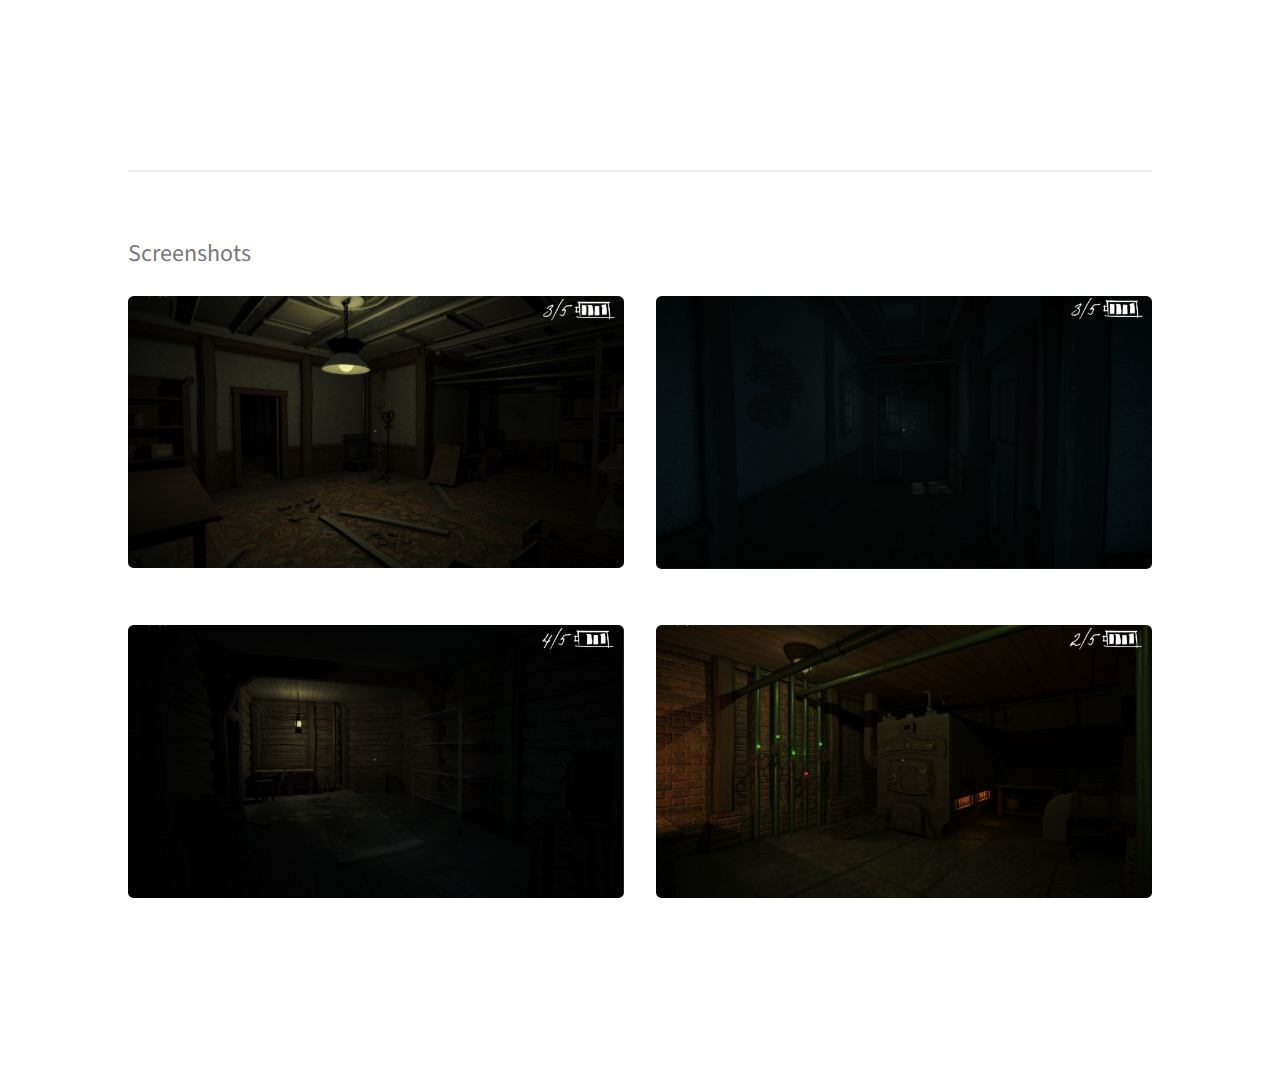
==== commit 92092974: "optimised images" ====
--- a/project_anxiety_game.html
+++ b/project_anxiety_game.html
@@ -15,7 +15,7 @@
 
 	<body class="is-preload">
 		<!-- Wrapper -->
-		<header id="header-project" style="background-image: url(images/projects/anxiety_banner.png);">
+		<header id="header-project" style="background-image: url(images/projects/anxiety_banner.jpg);">
 		</header>
 			<div id="wrapper">
 				<!-- Main -->
--- a/assets/css/main.css
+++ b/assets/css/main.css
@@ -23,8 +23,9 @@
 	border: 0;
 	font-size: 100%;
 	font: inherit;
-	vertical-align: baseline;}
-
+	vertical-align: baseline;
+	scroll-behavior: smooth;
+}
 article, aside, details, figcaption, figure,
 footer, header, hgroup, menu, nav, section {
 	display: block;}
@@ -2142,7 +2143,10 @@
 			}
 
 			.image.avatar img {
-				border-radius: 100%;
+				border-radius: 0%;
+				-webkit-box-shadow: 12px 23px 49px -17px rgba(0,0,0,0.71);
+				-moz-box-shadow: 12px 23px 49px -17px rgba(0,0,0,0.71);
+				box-shadow: 12px 23px 49px -17px rgba(0,0,0,0.71);				
 				width: 100%;
 			}
 
@@ -2593,10 +2597,11 @@
 		justify-content: space-between;
 		background-color: #7f8ac7;
 		background-attachment: scroll,								scroll;
-		background-image: url("images/overlay.png"), url("../../images/bg.png");
-		background-position: top left,							top left;
+		background-image: url("images/overlay.png"), url("../../images/bg.jpg");
+		background-position: center,							top left;
 		background-repeat: repeat,								no-repeat;
-		background-size: cover,								fill; /*orignal 250%*/
+		background-size: cover,								250%; /*orignal 250%*/
+		object-fit: fill;
 		color: rgba(255, 255, 255, 0.5);
 		height: 100%;
 		left: 0;
@@ -3290,6 +3295,11 @@
 	}
 }
 
+.grid-centre{
+	display: grid;
+	grid-template-columns: 1fr;
+}
+
 .iframe-container {
 	overflow: hidden;
 	padding-top: 56.25%;
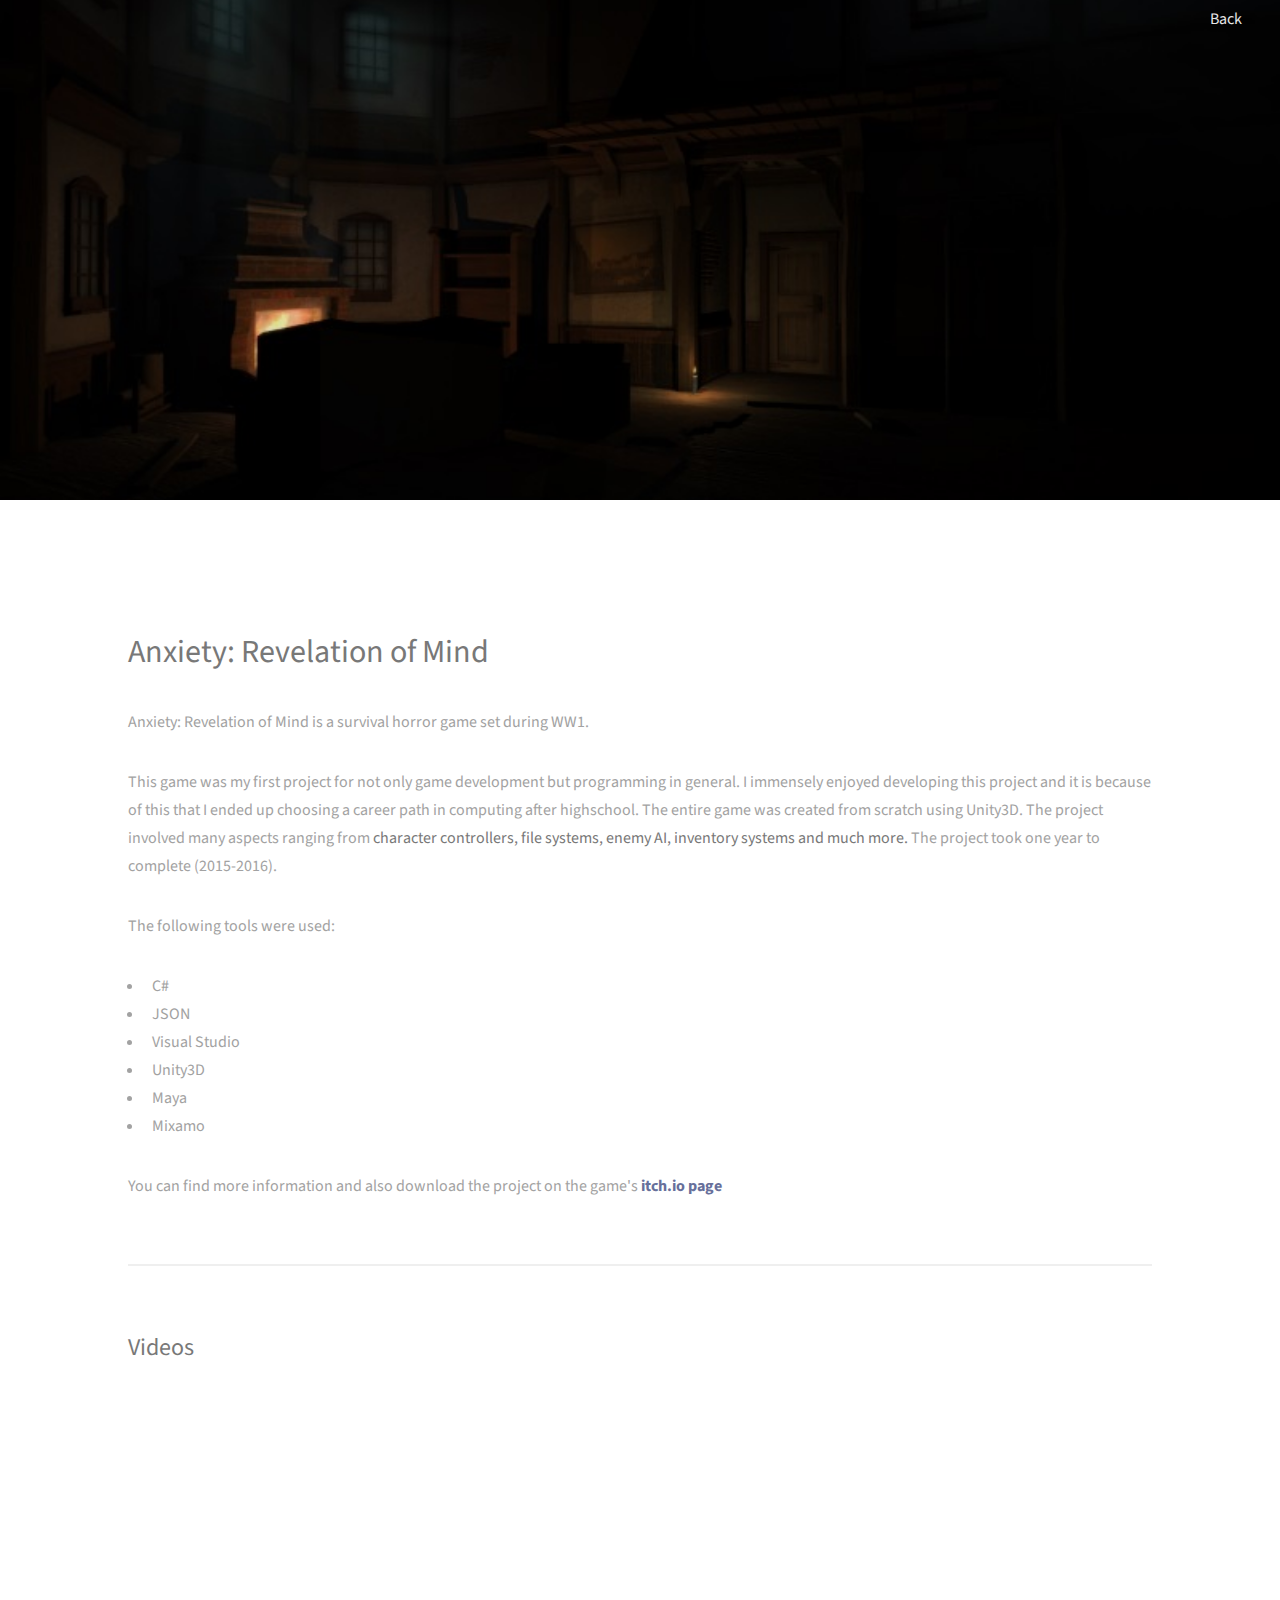
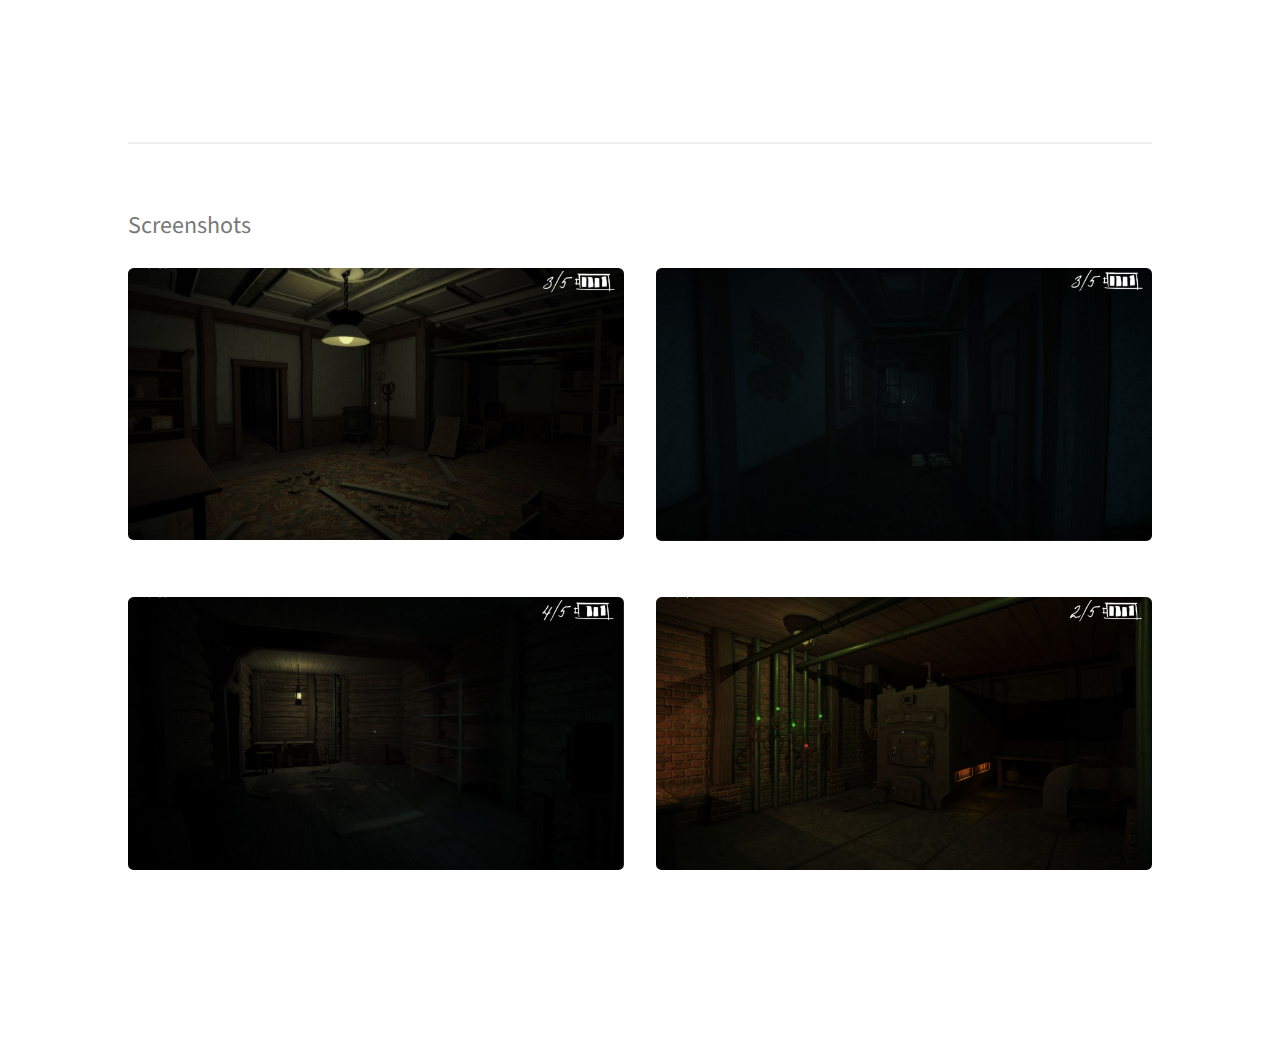
==== commit 5567b6dc: "fixed missing image bug" ====
--- a/project_anxiety_game.html
+++ b/project_anxiety_game.html
@@ -22,7 +22,6 @@
 					<div id="main-project">
 						<div class="inner">
 							<h1>Anxiety: Revelation of Mind</h1>
-							<span class="image main"><img src="images/pic13.jpg" alt="" /></span>
 							<p>Anxiety: Revelation of Mind is a survival horror game set during WW1.</p>
 							<p>This game was my first project for not only game development but programming in general. I immensely enjoyed developing this project and it is because of this that I ended up choosing a career path in computing after highschool. The entire game was created from scratch using Unity3D. The project involved many aspects ranging from <b>character controllers, file systems, enemy AI, inventory systems and much more.</b> The project took one year to complete (2015-2016).</p>
 							<p>The following tools were used:</p>
